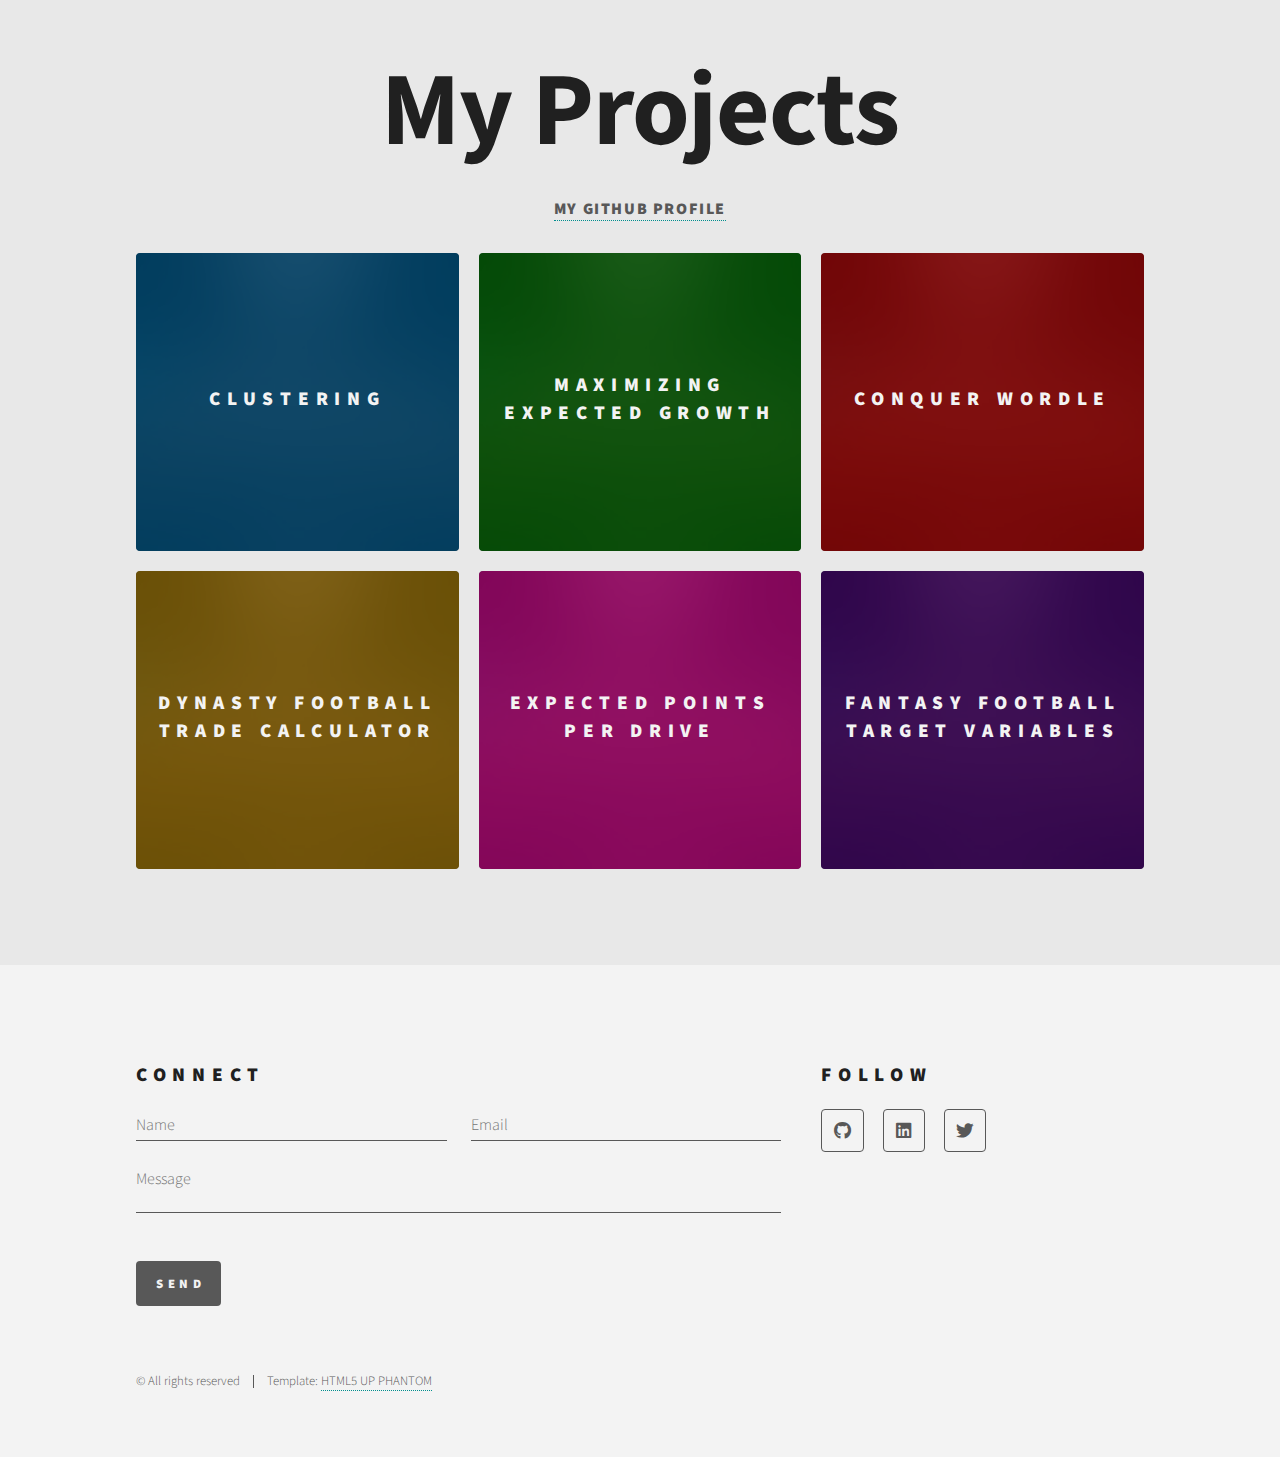
==== index.html @ 6fe22b24 "Add files via upload" ====
<!DOCTYPE HTML>
<!--
	Phantom by HTML5 UP
	html5up.net | @ajlkn
	Free for personal and commercial use under the CCA 3.0 license (html5up.net/license)
-->
<html>
	<head>
		<title>Conner's Projects</title>
		<meta charset="utf-8" />
		<meta name="viewport" content="width=device-width, initial-scale=1, user-scalable=no" />
		<link rel="stylesheet" href="assets/css/main.css" />
		<noscript><link rel="stylesheet" href="assets/css/noscript.css" /></noscript>
	</head>
	<body class="is-preload">
		<!-- Page -->
			<div id="page-container">

				<!-- Header -->
					<header id="header">
						<div class="inner">
							<h1>My Projects</h1>
						</div>
					</header>

				<!-- Main -->
					<div id="main">
						<div class="inner">
							<header>
								<h3><a href="https://github.com/ConnerEvans">My Github Profile</a></h3>
							</header>
							<section class="tiles">
								<article class="style2">
									<span class="image">
										<img src="images/pic03.jpg" alt="" />
									</span>
									<a href="cluster.html">
										<h2>Clustering</h2>
										<div class="content">
											<p>Discover the groups that emerge based on your descisions.</p>
										</div>
									</a>
								</article>
								<article class="style3">
									<span class="image">
										<img src="images/pic03.jpg" alt="" />
									</span>
									<a > <!-- href="generic.html" -->
										<h2>Maximizing Expected Growth</h2>
										<div class="content">
											<p>CURRENTLY UNDER CONSTRUCTION</p><!-- How much should you bet? -->
										</div>
									</a>
								</article>
								<article class="style1">
									<span class="image">
										<img src="images/pic03.jpg" alt="" />
									</span>
									<a >
										<h2>Conquer Wordle</h2>
										<div class="content">
											<p>CURRENTLY UNDER CONSTRUCTION</p><!-- Devise the best wordle strategies. -->
										</div>
									</a>
								</article>
								<article class="style6">
									<span class="image">
										<img src="images/pic03.jpg" alt="" />
									</span>
									<a >
										<h2>Dynasty Football Trade Calculator</h2>
										<div class="content">
											<p>CURRENTLY UNDER CONSTRUCTION</p><!-- Real Trades. Real Values. -->
										</div>
									</a>
								</article>
								<article class="style5">
									<span class="image">
										<img src="images/pic03.jpg" alt="" />
									</span>
									<a >
										<h2>Expected Points per Drive</h2>
										<div class="content">
											<p>CURRENTLY UNDER CONSTRUCTION</p><!-- Data. Cleaned and ready to use. -->
										</div>
									</a>
								</article>
								<article class="style4">
									<span class="image">
										<img src="images/pic03.jpg" alt="" />
									</span>
									<a 
									>
										<h2>Fantasy Football Target Variables</h2>
										<div class="content">
											<p>CURRENTLY UNDER CONSTRUCTION</p><!-- A model is only as good as its target. -->
										</div>
									</a>
								</article>
							</section>
						</div>
					</div>

				<!-- Footer -->
					<footer id="footer">
						<div class="inner">
							<section>
								<h2>Connect</h2>
								<form action="https://formsubmit.co/541941adb2ebf0520158a24bf0a62b8e" method="POST">
									<div class="fields">
										<input type="text" name="_honey" style="display:none">
										<div class="field half">
											<input type="text" name="name" id="name" placeholder="Name" required/>
										</div>
										<div class="field half">
											<input type="email" name="email" id="email" placeholder="Email" required/>
										</div>
										<div class="field">
											<textarea name="message" id="message" placeholder="Message" required></textarea>
										</div>
										<input type="hidden" name="_next" value="https://ConnerEvans.github.io/">
										<input type="hidden" name="_subject" value="Website Message!">
									</div>
									<ul class="actions">
										<li><input type="submit" value="Send" class="primary" /></li>
									</ul>
								</form>
							</section>
							<section>
								<h2>Follow</h2>
								<ul class="icons">
									<li><a href="https://github.com/ConnerEvans" class="icon brands style2 fa-github"><span class="label">GitHub</span></a></li>
									<li><a href="https://linkedin.com/in/conner-evans" class="icon brands style2 fa-linkedin"><span class="label">LinkedIn</span></a></li>
									<li><a href="https://twitter.com/connerevans_" class="icon brands style2 fa-twitter"><span class="label">Twitter</span></a></li>
								</ul>
							</section>
							<ul class="copyright">
								<li>&copy; All rights reserved</li><li>Template: <a href="https://html5up.net/phantom">HTML5 UP PHANTOM</a></li>
							</ul>
						</div>
					</footer>
			</div>

		<!-- Scripts -->
			<script src="assets/js/jquery.min.js"></script>
			<script src="assets/js/browser.min.js"></script>
			<script src="assets/js/breakpoints.min.js"></script>
			<script src="assets/js/util.js"></script>
			<script src="assets/js/main.js"></script>

	</body>
</html>
---- assets/css/main.css ----
@import url(fontawesome-all.min.css);
@import url("https://fonts.googleapis.com/css?family=Source+Sans+Pro:300,700,900");

/*
	Phantom by HTML5 UP
	html5up.net | @ajlkn
	Free for personal and commercial use under the CCA 3.0 license (html5up.net/license)
*/

:root {
	--primary_text: #202020;
	--intermediary: #585858;
	--highlight: #008e8e;
	--background: #e8e8e8;
	--tile_text: #f3f3f3;
	--tile_highlight: ;
	--tile1: #8c0000;
	--tile2: #00456d;
	--tile3: #045500;
	--tile4: #3a0055;
	--tile5: #a10066;
	--tile6: #835c00;
   }

html, body, div, span, applet, object,
iframe, h1, h2, h3, h4, h5, h6, h7, h8, p, blockquote,
pre, a, abbr, acronym, address, big, cite,
code, del, dfn, em, img, ins, kbd, q, s, samp,
small, strike, strong, sub, sup, tt, var, b,
u, i, center, dl, dt, dd, ol, ul, li, fieldset,
form, label, legend, table, caption, tbody,
tfoot, thead, tr, th, td, article, aside,
canvas, details, embed, figure, figcaption,
footer, header, hgroup, menu, nav, output, ruby,
section, summary, time, mark, audio, video {
	margin: 0;
	padding: 0;
	border: 0;
	font-size: 100%;
	font: inherit;
	vertical-align: baseline;}

article, aside, details, figcaption, figure,
footer, header, hgroup, menu, nav, section {
	display: block;}

body {
	line-height: 1;
}

ol, ul {
	list-style: none;
}

blockquote, q {
	quotes: none;
}

	blockquote:before, blockquote:after, q:before, q:after {
		content: '';
		content: none;
	}

table {
	border-collapse: collapse;
	border-spacing: 0;
}

body {
	-webkit-text-size-adjust: none;
}

mark {
	background-color: transparent;
	color: inherit;
}

input::-moz-focus-inner {
	border: 0;
	padding: 0;
}

input, select, textarea {
	-moz-appearance: none;
	-webkit-appearance: none;
	-ms-appearance: none;
	appearance: none;
}

/* Basic */

	@-ms-viewport {
		width: device-width;
	}

	body {
		-ms-overflow-style: scrollbar;
	}

	@media screen and (max-width: 480px) {

		html, body {
			min-width: 320px;
		}

	}

	html {
		box-sizing: border-box;
	}

	*, *:before, *:after {
		box-sizing: inherit;
	}

	body {
		background: var(--background);
	}

		body.is-preload *, body.is-preload *:before, body.is-preload *:after {
			-moz-animation: none !important;
			-webkit-animation: none !important;
			-ms-animation: none !important;
			animation: none !important;
			-moz-transition: none !important;
			-webkit-transition: none !important;
			-ms-transition: none !important;
			transition: none !important;
		}

/* Type */

	body, input, select, textarea {
		color: var(--primary_text);
		font-family: "Source Sans Pro", Helvetica, sans-serif;
		font-size: 16pt;
		font-weight: 300;
		line-height: 1.75;
	}

		@media screen and (max-width: 1680px) {

			body, input, select, textarea {
				font-size: 14pt;
			}

		}

		@media screen and (max-width: 1280px) {

			body, input, select, textarea {
				font-size: 12pt;
			}

		}

	a {
		-moz-transition: border-bottom-color 0.2s ease, color 0.2s ease;
		-webkit-transition: border-bottom-color 0.2s ease, color 0.2s ease;
		-ms-transition: border-bottom-color 0.2s ease, color 0.2s ease;
		transition: border-bottom-color 0.2s ease, color 0.2s ease;
		text-decoration: none;
		color: #ff0000;
		border-bottom: dotted 1px var(--highlight);
	}

		a:hover {
			border-bottom-color: transparent;
			color: var(--highlight) !important;
		}

	strong, b {
		font-weight: 900;
	}

	em, i {
		font-style: italic;
	}

	p {
		margin: 0 0 3em 0;
	}

	h1 {
		font-size: 6.5em;
		font-weight: 700;
		line-height: 1.3;
		margin: -.8em 0 .15em 0;
		letter-spacing: -0.01em;
		text-align: center;
	}

		h1 a {
			color: inherit;
		}

		@media screen and (max-width: 736px) {

			h1 {
				font-size: 4em;
				margin: -.6em 0 .15em 0;
			}

		}

		@media screen and (max-width: 360px) {

			h1 {
				font-size: 3.5em;
			}

		}

	h2, h3, h4, h5, h6, h7, h8{
		font-weight: 900;
		line-height: 1.5;
		margin: 0 0 1em 0;
		text-transform: uppercase;
		letter-spacing: 0.35em;
	}

		h2 a, h3 a, h4 a, h5 a, h6 a {
			color: inherit;
		}

	h2 {
		font-size: 1.2em;
	}

	h3 {
		font-size: 1em;
		text-align: center;
		margin: 0 0 2em 0;
		text-transform: uppercase;
		letter-spacing: 0.1em;
		color: var(--intermediary);
	}

	h4 {
		font-size: 5.0em;
		margin: -1.2em 0 .1em 0;
		letter-spacing: 0.05em;
		font-weight: 700;
		text-transform: capitalize;
		color: var(--primary_text);
		text-align: center;
	}

	h5 {
		font-size: 0.9em;
		line-height: 1.1em;
		text-align: center;
		margin: -1em 0 0em 0;
		letter-spacing: 0em;
		text-transform: none;
		font-weight: 500;
	}

	h6 {
		font-size: 1.5em;
		text-align: center;
		margin: 1em 0 1em 0;
		text-transform: uppercase;
		letter-spacing: 0.1em;
		color: var(--intermediary);
	}

	.h8 {
		font-size: 0.8em;
		font-weight: 700;
		text-align: center;
		margin: 0em 0 0em 0;
		text-transform: none;
		letter-spacing: 0em;
		line-height: 1.0em;
		color: var(--primary_text);
	}

	br {
		display: block; /* makes it have a width */
		content: ""; /* clears default height */
		margin-top: 0.9em; /* change this to whatever height you want it */
	}

	@media screen and (max-width: 980px) {

		h1 br, h2 br, h3 br, h4 br, h5 br, h6 br {
			display: none;
		}

	}

	@media screen and (max-width: 736px) {

		h2 {
			font-size: 1em;
		}

		h3 {
			font-size: 0.8em;
		}

	}

	sub {
		font-size: 0.8em;
		position: relative;
		top: 0.5em;
	}

	sup {
		font-size: 0.8em;
		position: relative;
		top: -0.5em;
	}

	blockquote {
		border-left: solid 4px #ff0000;
		font-style: italic;
		margin: 0 0 2em 0;
		padding: 0.5em 0 0.5em 2em;
	}

	code {
		background: rgba(255, 0, 0, 0.075);
		border-radius: 4px;
		border: solid 1px #ff0000;
		font-family: "Courier New", monospace;
		font-size: 0.9em;
		margin: 0 0.25em;
		padding: 0.25em 0.65em;
	}

	pre {
		-webkit-overflow-scrolling: touch;
		font-family: "Courier New", monospace;
		font-size: 0.9em;
		margin: 0 0 2em 0;
	}

		pre code {
			display: block;
			line-height: 1.75;
			padding: 1em 1.5em;
			overflow-x: auto;
		}

	hr {
		border: 0;
		border-bottom: solid 1px #ff0000;
		margin: 1em 0;
	}

		hr.major {
			margin: 3em 0;
		}

	.align-left {
		text-align: left;
	}

	.align-center {
		text-align: center;
	}

	.align-right {
		text-align: right;
	}

/* Row */

	.row {
		display: flex;
		flex-wrap: wrap;
		box-sizing: border-box;
		align-items: stretch;
	}

		.row > * {
			box-sizing: border-box;
		}

		.row.gtr-uniform > * > :last-child {
			margin-bottom: 0;
		}

		.row.aln-left {
			justify-content: flex-start;
		}

		.row.aln-center {
			justify-content: center;
		}

		.row.aln-right {
			justify-content: flex-end;
		}

		.row.aln-top {
			align-items: flex-start;
		}

		.row.aln-middle {
			align-items: center;
		}

		.row.aln-bottom {
			align-items: flex-end;
		}

		.row > .imp {
			order: -1;
		}

		.row > .col-1 {
			width: 8.33333%;
		}

		.row > .off-1 {
			margin-left: 8.33333%;
		}

		.row > .col-2 {
			width: 16.66667%;
		}

		.row > .off-2 {
			margin-left: 16.66667%;
		}

		.row > .col-3 {
			width: 25%;
		}

		.row > .off-3 {
			margin-left: 25%;
		}

		.row > .col-4 {
			width: 33.33333%;
		}

		.row > .off-4 {
			margin-left: 33.33333%;
		}

		.row > .col-5 {
			width: 41.66667%;
		}

		.row > .off-5 {
			margin-left: 41.66667%;
		}

		.row > .col-6 {
			width: 50%;
		}

		.row > .off-6 {
			margin-left: 50%;
		}

		.row > .col-7 {
			width: 58.33333%;
		}

		.row > .off-7 {
			margin-left: 58.33333%;
		}

		.row > .col-8 {
			width: 66.66667%;
		}

		.row > .off-8 {
			margin-left: 66.66667%;
		}

		.row > .col-9 {
			width: 75%;
		}

		.row > .off-9 {
			margin-left: 75%;
		}

		.row > .col-10 {
			width: 83.33333%;
		}

		.row > .off-10 {
			margin-left: 83.33333%;
		}

		.row > .col-11 {
			width: 91.66667%;
		}

		.row > .off-11 {
			margin-left: 91.66667%;
		}

		.row > .col-12 {
			width: 100%;
		}

		.row > .off-12 {
			margin-left: 100%;
		}

		.row > .half {
			margin-left: 4.16667%;
		}

		.row.gtr-0 {
			margin-top: 0;
			margin-left: 0em;
		}

			.row.gtr-0 > * {
				padding: 0 0 0 0em;
			}

			.row.gtr-0.gtr-uniform {
				margin-top: 0em;
			}

				.row.gtr-0.gtr-uniform > * {
					padding-top: 0em;
				}

		.row.gtr-25 {
			margin-top: 0;
			margin-left: -0.5em;
		}

			.row.gtr-25 > * {
				padding: 0 0 0 0.5em;
			}

			.row.gtr-25.gtr-uniform {
				margin-top: -0.5em;
			}

				.row.gtr-25.gtr-uniform > * {
					padding-top: 0.5em;
				}

		.row.gtr-50 {
			margin-top: 0;
			margin-left: -1em;
		}

			.row.gtr-50 > * {
				padding: 0 0 0 1em;
			}

			.row.gtr-50.gtr-uniform {
				margin-top: -1em;
			}

				.row.gtr-50.gtr-uniform > * {
					padding-top: 1em;
				}

		.row {
			margin-top: 0;
			margin-left: -2em;
		}

			.row > * {
				padding: 0 0 0 0.5em;
			}

			.row.gtr-uniform {
				margin-top: -2em;
			}

				.row.gtr-uniform > * {
					padding-top: 2em;
				}

		.row.gtr-150 {
			margin-top: 0;
			margin-left: -3em;
		}

			.row.gtr-150 > * {
				padding: 0 0 0 3em;
			}

			.row.gtr-150.gtr-uniform {
				margin-top: -3em;
			}

				.row.gtr-150.gtr-uniform > * {
					padding-top: 3em;
				}

		.row.gtr-200 {
			margin-top: 0;
			margin-left: -4em;
		}

			.row.gtr-200 > * {
				padding: 0 0 0 4em;
			}

			.row.gtr-200.gtr-uniform {
				margin-top: -4em;
			}

				.row.gtr-200.gtr-uniform > * {
					padding-top: 4em;
				}

		@media screen and (max-width: 1680px) {

			.row {
				display: flex;
				flex-wrap: wrap;
				box-sizing: border-box;
				align-items: stretch;
			}

				.row > * {
					box-sizing: border-box;
				}

				.row.gtr-uniform > * > :last-child {
					margin-bottom: 0;
				}

				.row.aln-left {
					justify-content: flex-start;
				}

				.row.aln-center {
					justify-content: center;
				}

				.row.aln-right {
					justify-content: flex-end;
				}

				.row.aln-top {
					align-items: flex-start;
				}

				.row.aln-middle {
					align-items: center;
				}

				.row.aln-bottom {
					align-items: flex-end;
				}

				.row > .imp-xlarge {
					order: -1;
				}

				.row > .col-1-xlarge {
					width: 8.33333%;
				}

				.row > .off-1-xlarge {
					margin-left: 8.33333%;
				}

				.row > .col-2-xlarge {
					width: 16.66667%;
				}

				.row > .off-2-xlarge {
					margin-left: 16.66667%;
				}

				.row > .col-3-xlarge {
					width: 25%;
				}

				.row > .off-3-xlarge {
					margin-left: 25%;
				}

				.row > .col-4-xlarge {
					width: 33.33333%;
				}

				.row > .off-4-xlarge {
					margin-left: 33.33333%;
				}

				.row > .col-5-xlarge {
					width: 41.66667%;
				}

				.row > .off-5-xlarge {
					margin-left: 41.66667%;
				}

				.row > .col-6-xlarge {
					width: 50%;
				}

				.row > .off-6-xlarge {
					margin-left: 50%;
				}

				.row > .col-7-xlarge {
					width: 58.33333%;
				}

				.row > .off-7-xlarge {
					margin-left: 58.33333%;
				}

				.row > .col-8-xlarge {
					width: 66.66667%;
				}

				.row > .off-8-xlarge {
					margin-left: 66.66667%;
				}

				.row > .col-9-xlarge {
					width: 75%;
				}

				.row > .off-9-xlarge {
					margin-left: 75%;
				}

				.row > .col-10-xlarge {
					width: 83.33333%;
				}

				.row > .off-10-xlarge {
					margin-left: 83.33333%;
				}

				.row > .col-11-xlarge {
					width: 91.66667%;
				}

				.row > .off-11-xlarge {
					margin-left: 91.66667%;
				}

				.row > .col-12-xlarge {
					width: 100%;
				}

				.row > .off-12-xlarge {
					margin-left: 100%;
				}

				.row.gtr-0 {
					margin-top: 0;
					margin-left: 0em;
				}

					.row.gtr-0 > * {
						padding: 0 0 0 0em;
					}

					.row.gtr-0.gtr-uniform {
						margin-top: 0em;
					}

						.row.gtr-0.gtr-uniform > * {
							padding-top: 0em;
						}

				.row.gtr-25 {
					margin-top: 0;
					margin-left: -0.5em;
				}

					.row.gtr-25 > * {
						padding: 0 0 0 0.5em;
					}

					.row.gtr-25.gtr-uniform {
						margin-top: -0.5em;
					}

						.row.gtr-25.gtr-uniform > * {
							padding-top: 0.5em;
						}

				.row.gtr-50 {
					margin-top: 0;
					margin-left: -1em;
				}

					.row.gtr-50 > * {
						padding: 0 0 0 1em;
					}

					.row.gtr-50.gtr-uniform {
						margin-top: -1em;
					}

						.row.gtr-50.gtr-uniform > * {
							padding-top: 1em;
						}

				.row {
					margin-top: 0;
					margin-left: -2em;
				}

					.row > * {
						padding: 0 0 0 0.5em;
					}

					.row.gtr-uniform {
						margin-top: -2em;
					}

						.row.gtr-uniform > * {
							padding-top: 2em;
						}

				.row.gtr-150 {
					margin-top: 0;
					margin-left: -3em;
				}

					.row.gtr-150 > * {
						padding: 0 0 0 3em;
					}

					.row.gtr-150.gtr-uniform {
						margin-top: -3em;
					}

						.row.gtr-150.gtr-uniform > * {
							padding-top: 3em;
						}

				.row.gtr-200 {
					margin-top: 0;
					margin-left: -4em;
				}

					.row.gtr-200 > * {
						padding: 0 0 0 4em;
					}

					.row.gtr-200.gtr-uniform {
						margin-top: -4em;
					}

						.row.gtr-200.gtr-uniform > * {
							padding-top: 4em;
						}

		}

		@media screen and (max-width: 1280px) {

			.row {
				display: flex;
				flex-wrap: wrap;
				box-sizing: border-box;
				align-items: stretch;
			}

				.row > * {
					box-sizing: border-box;
				}

				.row.gtr-uniform > * > :last-child {
					margin-bottom: 0;
				}

				.row.aln-left {
					justify-content: flex-start;
				}

				.row.aln-center {
					justify-content: center;
				}

				.row.aln-right {
					justify-content: flex-end;
				}

				.row.aln-top {
					align-items: flex-start;
				}

				.row.aln-middle {
					align-items: center;
				}

				.row.aln-bottom {
					align-items: flex-end;
				}

				.row > .imp-large {
					order: -1;
				}

				.row > .col-1-large {
					width: 8.33333%;
				}

				.row > .off-1-large {
					margin-left: 8.33333%;
				}

				.row > .col-2-large {
					width: 16.66667%;
				}

				.row > .off-2-large {
					margin-left: 16.66667%;
				}

				.row > .col-3-large {
					width: 25%;
				}

				.row > .off-3-large {
					margin-left: 25%;
				}

				.row > .col-4-large {
					width: 33.33333%;
				}

				.row > .off-4-large {
					margin-left: 33.33333%;
				}

				.row > .col-5-large {
					width: 41.66667%;
				}

				.row > .off-5-large {
					margin-left: 41.66667%;
				}

				.row > .col-6-large {
					width: 50%;
				}

				.row > .off-6-large {
					margin-left: 50%;
				}

				.row > .col-7-large {
					width: 58.33333%;
				}

				.row > .off-7-large {
					margin-left: 58.33333%;
				}

				.row > .col-8-large {
					width: 66.66667%;
				}

				.row > .off-8-large {
					margin-left: 66.66667%;
				}

				.row > .col-9-large {
					width: 75%;
				}

				.row > .off-9-large {
					margin-left: 75%;
				}

				.row > .col-10-large {
					width: 83.33333%;
				}

				.row > .off-10-large {
					margin-left: 83.33333%;
				}

				.row > .col-11-large {
					width: 91.66667%;
				}

				.row > .off-11-large {
					margin-left: 91.66667%;
				}

				.row > .col-12-large {
					width: 100%;
				}

				.row > .off-12-large {
					margin-left: 100%;
				}

				.row.gtr-0 {
					margin-top: 0;
					margin-left: 0em;
				}

					.row.gtr-0 > * {
						padding: 0 0 0 0em;
					}

					.row.gtr-0.gtr-uniform {
						margin-top: 0em;
					}

						.row.gtr-0.gtr-uniform > * {
							padding-top: 0em;
						}

				.row.gtr-25 {
					margin-top: 0;
					margin-left: -0.5em;
				}

					.row.gtr-25 > * {
						padding: 0 0 0 0.5em;
					}

					.row.gtr-25.gtr-uniform {
						margin-top: -0.5em;
					}

						.row.gtr-25.gtr-uniform > * {
							padding-top: 0.5em;
						}

				.row.gtr-50 {
					margin-top: 0;
					margin-left: -1em;
				}

					.row.gtr-50 > * {
						padding: 0 0 0 1em;
					}

					.row.gtr-50.gtr-uniform {
						margin-top: -1em;
					}

						.row.gtr-50.gtr-uniform > * {
							padding-top: 1em;
						}

				.row {
					margin-top: 0;
					margin-left: -2em;
				}

					.row > * {
						padding: 0 0 0 0.5em;
					}

					.row.gtr-uniform {
						margin-top: -2em;
					}

						.row.gtr-uniform > * {
							padding-top: 2em;
						}

				.row.gtr-150 {
					margin-top: 0;
					margin-left: -3em;
				}

					.row.gtr-150 > * {
						padding: 0 0 0 3em;
					}

					.row.gtr-150.gtr-uniform {
						margin-top: -3em;
					}

						.row.gtr-150.gtr-uniform > * {
							padding-top: 3em;
						}

				.row.gtr-200 {
					margin-top: 0;
					margin-left: -4em;
				}

					.row.gtr-200 > * {
						padding: 0 0 0 4em;
					}

					.row.gtr-200.gtr-uniform {
						margin-top: -4em;
					}

						.row.gtr-200.gtr-uniform > * {
							padding-top: 4em;
						}

		}

		@media screen and (max-width: 980px) {

			.row {
				display: flex;
				flex-wrap: wrap;
				box-sizing: border-box;
				align-items: stretch;
			}

				.row > * {
					box-sizing: border-box;
				}

				.row.gtr-uniform > * > :last-child {
					margin-bottom: 0;
				}

				.row.aln-left {
					justify-content: flex-start;
				}

				.row.aln-center {
					justify-content: center;
				}

				.row.aln-right {
					justify-content: flex-end;
				}

				.row.aln-top {
					align-items: flex-start;
				}

				.row.aln-middle {
					align-items: center;
				}

				.row.aln-bottom {
					align-items: flex-end;
				}

				.row > .imp-medium {
					order: -1;
				}

				.row > .col-1-medium {
					width: 8.33333%;
				}

				.row > .off-1-medium {
					margin-left: 8.33333%;
				}

				.row > .col-2-medium {
					width: 16.66667%;
				}

				.row > .off-2-medium {
					margin-left: 16.66667%;
				}

				.row > .col-3-medium {
					width: 25%;
				}

				.row > .off-3-medium {
					margin-left: 25%;
				}

				.row > .col-4-medium {
					width: 33.33333%;
				}

				.row > .off-4-medium {
					margin-left: 33.33333%;
				}

				.row > .col-5-medium {
					width: 41.66667%;
				}

				.row > .off-5-medium {
					margin-left: 41.66667%;
				}

				.row > .col-6-medium {
					width: 50%;
				}

				.row > .off-6-medium {
					margin-left: 50%;
				}

				.row > .col-7-medium {
					width: 58.33333%;
				}

				.row > .off-7-medium {
					margin-left: 58.33333%;
				}

				.row > .col-8-medium {
					width: 66.66667%;
				}

				.row > .off-8-medium {
					margin-left: 66.66667%;
				}

				.row > .col-9-medium {
					width: 75%;
				}

				.row > .off-9-medium {
					margin-left: 75%;
				}

				.row > .col-10-medium {
					width: 83.33333%;
				}

				.row > .off-10-medium {
					margin-left: 83.33333%;
				}

				.row > .col-11-medium {
					width: 91.66667%;
				}

				.row > .off-11-medium {
					margin-left: 91.66667%;
				}

				.row > .col-12-medium {
					width: 100%;
				}

				.row > .off-12-medium {
					margin-left: 100%;
				}

				.row.gtr-0 {
					margin-top: 0;
					margin-left: 0em;
				}

					.row.gtr-0 > * {
						padding: 0 0 0 0em;
					}

					.row.gtr-0.gtr-uniform {
						margin-top: 0em;
					}

						.row.gtr-0.gtr-uniform > * {
							padding-top: 0em;
						}

				.row.gtr-25 {
					margin-top: 0;
					margin-left: -0.375em;
				}

					.row.gtr-25 > * {
						padding: 0 0 0 0.375em;
					}

					.row.gtr-25.gtr-uniform {
						margin-top: -0.375em;
					}

						.row.gtr-25.gtr-uniform > * {
							padding-top: 0.375em;
						}

				.row.gtr-50 {
					margin-top: 0;
					margin-left: -0.75em;
				}

					.row.gtr-50 > * {
						padding: 0 0 0 0.75em;
					}

					.row.gtr-50.gtr-uniform {
						margin-top: -0.75em;
					}

						.row.gtr-50.gtr-uniform > * {
							padding-top: 0.75em;
						}

				.row {
					margin-top: 0;
					margin-left: -1.5em;
				}

					.row > * {
						padding: 0 0 0 0.5em;
					}

					.row.gtr-uniform {
						margin-top: -1.5em;
					}

						.row.gtr-uniform > * {
							padding-top: 0.5em;
						}

				.row.gtr-150 {
					margin-top: 0;
					margin-left: -2.25em;
				}

					.row.gtr-150 > * {
						padding: 0 0 0 2.25em;
					}

					.row.gtr-150.gtr-uniform {
						margin-top: -2.25em;
					}

						.row.gtr-150.gtr-uniform > * {
							padding-top: 2.25em;
						}

				.row.gtr-200 {
					margin-top: 0;
					margin-left: -3em;
				}

					.row.gtr-200 > * {
						padding: 0 0 0 3em;
					}

					.row.gtr-200.gtr-uniform {
						margin-top: -3em;
					}

						.row.gtr-200.gtr-uniform > * {
							padding-top: 3em;
						}

		}

		@media screen and (max-width: 736px) {

			.row {
				display: flex;
				flex-wrap: wrap;
				box-sizing: border-box;
				align-items: stretch;
			}

				.row > * {
					box-sizing: border-box;
				}

				.row.gtr-uniform > * > :last-child {
					margin-bottom: 0;
				}

				.row.aln-left {
					justify-content: flex-start;
				}

				.row.aln-center {
					justify-content: center;
				}

				.row.aln-right {
					justify-content: flex-end;
				}

				.row.aln-top {
					align-items: flex-start;
				}

				.row.aln-middle {
					align-items: center;
				}

				.row.aln-bottom {
					align-items: flex-end;
				}

				.row > .imp-small {
					order: -1;
				}

				.row > .col-1-small {
					width: 8.33333%;
				}

				.row > .off-1-small {
					margin-left: 8.33333%;
				}

				.row > .col-2-small {
					width: 16.66667%;
				}

				.row > .off-2-small {
					margin-left: 16.66667%;
				}

				.row > .col-3-small {
					width: 25%;
				}

				.row > .off-3-small {
					margin-left: 25%;
				}

				.row > .col-4-small {
					width: 33.33333%;
				}

				.row > .off-4-small {
					margin-left: 33.33333%;
				}

				.row > .col-5-small {
					width: 41.66667%;
				}

				.row > .off-5-small {
					margin-left: 41.66667%;
				}

				.row > .col-6-small {
					width: 50%;
				}

				.row > .off-6-small {
					margin-left: 50%;
				}

				.row > .col-7-small {
					width: 58.33333%;
				}

				.row > .off-7-small {
					margin-left: 58.33333%;
				}

				.row > .col-8-small {
					width: 66.66667%;
				}

				.row > .off-8-small {
					margin-left: 66.66667%;
				}

				.row > .col-9-small {
					width: 75%;
				}

				.row > .off-9-small {
					margin-left: 75%;
				}

				.row > .col-10-small {
					width: 83.33333%;
				}

				.row > .off-10-small {
					margin-left: 83.33333%;
				}

				.row > .col-11-small {
					width: 91.66667%;
				}

				.row > .off-11-small {
					margin-left: 91.66667%;
				}

				.row > .col-12-small {
					width: 100%;
				}

				.row > .off-12-small {
					margin-left: 100%;
				}

				.row.gtr-0 {
					margin-top: 0;
					margin-left: 0em;
				}

					.row.gtr-0 > * {
						padding: 0 0 0 0em;
					}

					.row.gtr-0.gtr-uniform {
						margin-top: 0em;
					}

						.row.gtr-0.gtr-uniform > * {
							padding-top: 0em;
						}

				.row.gtr-25 {
					margin-top: 0;
					margin-left: -0.25em;
				}

					.row.gtr-25 > * {
						padding: 0 0 0 0.25em;
					}

					.row.gtr-25.gtr-uniform {
						margin-top: -0.25em;
					}

						.row.gtr-25.gtr-uniform > * {
							padding-top: 0.25em;
						}

				.row.gtr-50 {
					margin-top: 0;
					margin-left: -0.5em;
				}

					.row.gtr-50 > * {
						padding: 0 0 0 0.5em;
					}

					.row.gtr-50.gtr-uniform {
						margin-top: -0.5em;
					}

						.row.gtr-50.gtr-uniform > * {
							padding-top: 0.5em;
						}

				.row {
					margin-top: 0;
					margin-left: -1em;
				}

					.row > * {
						padding: 0 0 0 0.5em;
					}

					.row.gtr-uniform {
						margin-top: -1em;
					}

						.row.gtr-uniform > * {
							padding-top: 1em;
						}

				.row.gtr-150 {
					margin-top: 0;
					margin-left: -1.5em;
				}

					.row.gtr-150 > * {
						padding: 0 0 0 1.5em;
					}

					.row.gtr-150.gtr-uniform {
						margin-top: -1.5em;
					}

						.row.gtr-150.gtr-uniform > * {
							padding-top: 1.5em;
						}

				.row.gtr-200 {
					margin-top: 0;
					margin-left: -2em;
				}

					.row.gtr-200 > * {
						padding: 0 0 0 2em;
					}

					.row.gtr-200.gtr-uniform {
						margin-top: -2em;
					}

						.row.gtr-200.gtr-uniform > * {
							padding-top: 2em;
						}

		}

		@media screen and (max-width: 480px) {

			.row {
				display: flex;
				flex-wrap: wrap;
				box-sizing: border-box;
				align-items: stretch;
			}

				.row > * {
					box-sizing: border-box;
				}

				.row.gtr-uniform > * > :last-child {
					margin-bottom: 0;
				}

				.row.aln-left {
					justify-content: flex-start;
				}

				.row.aln-center {
					justify-content: center;
				}

				.row.aln-right {
					justify-content: flex-end;
				}

				.row.aln-top {
					align-items: flex-start;
				}

				.row.aln-middle {
					align-items: center;
				}

				.row.aln-bottom {
					align-items: flex-end;
				}

				.row > .imp-xsmall {
					order: -1;
				}

				.row > .col-1-xsmall {
					width: 8.33333%;
				}

				.row > .off-1-xsmall {
					margin-left: 8.33333%;
				}

				.row > .col-2-xsmall {
					width: 16.66667%;
				}

				.row > .off-2-xsmall {
					margin-left: 16.66667%;
				}

				.row > .col-3-xsmall {
					width: 25%;
				}

				.row > .off-3-xsmall {
					margin-left: 25%;
				}

				.row > .col-4-xsmall {
					width: 33.33333%;
				}

				.row > .off-4-xsmall {
					margin-left: 33.33333%;
				}

				.row > .col-5-xsmall {
					width: 41.66667%;
				}

				.row > .off-5-xsmall {
					margin-left: 41.66667%;
				}

				.row > .col-6-xsmall {
					width: 50%;
				}

				.row > .off-6-xsmall {
					margin-left: 50%;
				}

				.row > .col-7-xsmall {
					width: 58.33333%;
				}

				.row > .off-7-xsmall {
					margin-left: 58.33333%;
				}

				.row > .col-8-xsmall {
					width: 66.66667%;
				}

				.row > .off-8-xsmall {
					margin-left: 66.66667%;
				}

				.row > .col-9-xsmall {
					width: 75%;
				}

				.row > .off-9-xsmall {
					margin-left: 75%;
				}

				.row > .col-10-xsmall {
					width: 83.33333%;
				}

				.row > .off-10-xsmall {
					margin-left: 83.33333%;
				}

				.row > .col-11-xsmall {
					width: 91.66667%;
				}

				.row > .off-11-xsmall {
					margin-left: 91.66667%;
				}

				.row > .col-12-xsmall {
					width: 100%;
				}

				.row > .off-12-xsmall {
					margin-left: 100%;
				}

				.row.gtr-0 {
					margin-top: 0;
					margin-left: 0em;
				}

					.row.gtr-0 > * {
						padding: 0 0 0 0em;
					}

					.row.gtr-0.gtr-uniform {
						margin-top: 0em;
					}

						.row.gtr-0.gtr-uniform > * {
							padding-top: 0em;
						}

				.row.gtr-25 {
					margin-top: 0;
					margin-left: -0.25em;
				}

					.row.gtr-25 > * {
						padding: 0 0 0 0.25em;
					}

					.row.gtr-25.gtr-uniform {
						margin-top: -0.25em;
					}

						.row.gtr-25.gtr-uniform > * {
							padding-top: 0.25em;
						}

				.row.gtr-50 {
					margin-top: 0;
					margin-left: -0.5em;
				}

					.row.gtr-50 > * {
						padding: 0 0 0 0.5em;
					}

					.row.gtr-50.gtr-uniform {
						margin-top: -0.5em;
					}

						.row.gtr-50.gtr-uniform > * {
							padding-top: 0.5em;
						}

				.row {
					margin-top: 0;
					margin-left: -1em;
				}

					.row > * {
						padding: 0 0 0 0.5;
					}

					.row.gtr-uniform {
						margin-top: -1em;
					}

						.row.gtr-uniform > * {
							padding-top: 1em;
						}

				.row.gtr-150 {
					margin-top: 0;
					margin-left: -1.5em;
				}

					.row.gtr-150 > * {
						padding: 0 0 0 1.5em;
					}

					.row.gtr-150.gtr-uniform {
						margin-top: -1.5em;
					}

						.row.gtr-150.gtr-uniform > * {
							padding-top: 1.5em;
						}

				.row.gtr-200 {
					margin-top: 0;
					margin-left: -2em;
				}

					.row.gtr-200 > * {
						padding: 0 0 0 2em;
					}

					.row.gtr-200.gtr-uniform {
						margin-top: -2em;
					}

						.row.gtr-200.gtr-uniform > * {
							padding-top: 2em;
						}

		}

/* Section/Article */

	section.special, article.special {
		text-align: center;
	}

	header p {
		margin-top: -1em;
	}

	@media screen and (max-width: 736px) {

		header p {
			margin-top: 0;
		}

	}

/* Icon */

	.icon {
		text-decoration: none;
		border-bottom: none;
		position: relative;
	}

		.icon:before {
			-moz-osx-font-smoothing: grayscale;
			-webkit-font-smoothing: antialiased;
			display: inline-block;
			font-style: normal;
			font-variant: normal;
			text-rendering: auto;
			line-height: 1;
			text-transform: none !important;
			font-family: 'Font Awesome 5 Free';
			font-weight: 400;
		}

		.icon > .label {
			display: none;
		}

		.icon:before {
			line-height: inherit;
		}

		.icon.solid:before {
			font-weight: 900;
		}

		.icon.brands:before {
			font-family: 'Font Awesome 5 Brands';
		}

		.icon.style2 {
			-moz-transition: background-color 0.2s ease-in-out, color 0.2s ease-in-out, border-color 0.2s ease-in-out;
			-webkit-transition: background-color 0.2s ease-in-out, color 0.2s ease-in-out, border-color 0.2s ease-in-out;
			-ms-transition: background-color 0.2s ease-in-out, color 0.2s ease-in-out, border-color 0.2s ease-in-out;
			transition: background-color 0.2s ease-in-out, color 0.2s ease-in-out, border-color 0.2s ease-in-out;
			background-color: transparent;
			color: var(--intermediary); /* color of icon interior */
			border: solid 1px var(--intermediary); /* color of icon border */
			border-radius: 4px;
			width: 2.65em;
			height: 2.65em;
			display: inline-block;
			text-align: center;
			line-height: 2.65em;
		}

			.icon.style2:before {
				font-size: 1.1em;
			}

			.icon.style2:hover {
				color: var(--highlight); /* color of icon interior when hoveing over it */
				border-color: var(--highlight); /* color of icon border when hoveing over it */
			}

			.icon.style2:active {
				background-color: rgb(255, 0, 60);
			}

/* List */

	ol {
		list-style: decimal;
		margin: 0 0 2em 0;
		padding-left: 1.25em;
	}

		ol li {
			padding-left: 0.25em;
		}

	ul {
		list-style: disc;
		margin: 0 0 1.3em 0;
		padding-left: 1em;
	}

		ul li {
			padding-left: 0.5em;
		}

		ul.alt {
			list-style: none;
			padding-left: 0;
		}

			ul.alt li {
				border-top: solid 1px #ff0000;
				padding: 0.5em 0;
			}

				ul.alt li:first-child {
					border-top: 0;
					padding-top: 0;
				}

	dl {
		margin: 0 0 2em 0;
	}

		dl dt {
			display: block;
			font-weight: 900;
			margin: 0 0 1em 0;
		}

		dl dd {
			margin-left: 2em;
		}

/* Actions */

	ul.actions {
		display: -moz-flex;
		display: -webkit-flex;
		display: -ms-flex;
		display: flex;
		cursor: default;
		list-style: none;
		margin-left: -1em;
		padding-left: 0;
	}

		ul.actions li {
			padding: 0 0 0 1em;
			vertical-align: middle;
		}

		ul.actions.special {
			-moz-justify-content: center;
			-webkit-justify-content: center;
			-ms-justify-content: center;
			justify-content: center;
			width: 100%;
			margin-left: 0;
		}

			ul.actions.special li:first-child {
				padding-left: 0;
			}

		ul.actions.stacked {
			-moz-flex-direction: column;
			-webkit-flex-direction: column;
			-ms-flex-direction: column;
			flex-direction: column;
			margin-left: 0;
			text-align: center;
		}

			ul.actions.stacked li {
				padding: 1.3em 0em 0 0em;
				align-items: center;
			}

				ul.actions.stacked li:first-child {
					padding-top: 0em;
				}

		ul.actions.fit {
			width: calc(100% + 1em);
		}

			ul.actions.fit li {
				-moz-flex-grow: 1;
				-webkit-flex-grow: 1;
				-ms-flex-grow: 1;
				flex-grow: 1;
				-moz-flex-shrink: 1;
				-webkit-flex-shrink: 1;
				-ms-flex-shrink: 1;
				flex-shrink: 1;
				width: 100%;
			}

				ul.actions.fit li > * {
					width: 100%;
				}

			ul.actions.fit.stacked {
				width: 100%;
			}

		@media screen and (max-width: 480px) {

			ul.actions:not(.fixed) {
				-moz-flex-direction: column;
				-webkit-flex-direction: column;
				-ms-flex-direction: column;
				flex-direction: column;
				margin-left: 0;
				width: 100% !important;
			}

				ul.actions:not(.fixed) li {
					-moz-flex-grow: 1;
					-webkit-flex-grow: 1;
					-ms-flex-grow: 1;
					flex-grow: 1;
					-moz-flex-shrink: 1;
					-webkit-flex-shrink: 1;
					-ms-flex-shrink: 1;
					flex-shrink: 1;
					padding: 1em 0 0 0;
					text-align: center;
					width: 100%;
				}

					ul.actions:not(.fixed) li > * {
						width: 100%;
					}

					ul.actions:not(.fixed) li:first-child {
						padding-top: 0;
					}

					ul.actions:not(.fixed) li input[type="submit"],
					ul.actions:not(.fixed) li input[type="reset"],
					ul.actions:not(.fixed) li input[type="button"],
					ul.actions:not(.fixed) li button,
					ul.actions:not(.fixed) li .button {
						width: 100%;
					}

						ul.actions:not(.fixed) li input[type="submit"].icon:before,
						ul.actions:not(.fixed) li input[type="reset"].icon:before,
						ul.actions:not(.fixed) li input[type="button"].icon:before,
						ul.actions:not(.fixed) li button.icon:before,
						ul.actions:not(.fixed) li .button.icon:before {
							justify-content: center;
						}

		}

/* Icons */

	ul.icons {
		cursor: default;
		list-style: none;
		padding-left: 0;
		margin: -1em 0 2em -1em;
	}

		ul.icons li {
			display: inline-block;
			padding: 1em 0 0 1em;
		}

/* Form */

	form {
		margin: 0 0 2em 0;
		overflow-x: hidden;
	}

		form > :last-child {
			margin-bottom: 0;
		}

		form > .fields {
			display: -moz-flex;
			display: -webkit-flex;
			display: -ms-flex;
			display: flex;
			-moz-flex-wrap: wrap;
			-webkit-flex-wrap: wrap;
			-ms-flex-wrap: wrap;
			flex-wrap: wrap;
			width: calc(100% + 3em);
			margin: -1.5em 0 3em -1.5em;
		}

			form > .fields > .field {
				-moz-flex-grow: 0;
				-webkit-flex-grow: 0;
				-ms-flex-grow: 0;
				flex-grow: 0;
				-moz-flex-shrink: 0;
				-webkit-flex-shrink: 0;
				-ms-flex-shrink: 0;
				flex-shrink: 0;
				padding: 1.5em 0 0 1.5em;
				width: calc(100% - 1.5em);
			}

				form > .fields > .field.half {
					width: calc(50% - 0.75em);
				}

				form > .fields > .field.third {
					width: calc(100%/3 - 0.5em);
				}

				form > .fields > .field.quarter {
					width: calc(25% - 0.375em);
				}

		@media screen and (max-width: 480px) {

			form > .fields {
				width: calc(100% + 3em);
				margin: -1.5em 0 2em -1.5em;
			}

				form > .fields > .field {
					padding: 1.5em 0 0 1.5em;
					width: calc(100% - 1.5em);
				}

					form > .fields > .field.half {
						width: calc(100% - 1.5em);
					}

					form > .fields > .field.third {
						width: calc(100% - 1.5em);
					}

					form > .fields > .field.quarter {
						width: calc(100% - 1.5em);
					}

		}

	label {
		display: block;
		font-size: 0.9em;
		font-weight: 900;
		margin: 0 0 1em 0;
	}

	input[type="text"],
	input[type="password"],
	input[type="email"],
	input[type="tel"],
	select,
	textarea {
		-moz-appearance: none;
		-webkit-appearance: none;
		-ms-appearance: none;
		appearance: none;
		background-color: transparent;
		border: none;
		border-radius: 0;
		border-bottom: solid 1px var(--intermediary); /* color of text box bottom line */
		color: inherit;
		display: block;
		outline: 0;
		padding: 0;
		text-decoration: none;
		width: 100%;
	}

		input[type="text"]:invalid,
		input[type="password"]:invalid,
		input[type="email"]:invalid,
		input[type="tel"]:invalid,
		select:invalid,
		textarea:invalid {
			box-shadow: none;
		}

		input[type="text"]:focus,
		input[type="password"]:focus,
		input[type="email"]:focus,
		input[type="tel"]:focus,
		select:focus,
		textarea:focus {
			border-bottom-color: var(--highlight); /* color of text box bottom line when typing */
		}

	select {
		background-image: "images/black-rounded-square-svgrepo-com.svg"; /* no effect? */
		background-size: 1.25rem;
		background-repeat: no-repeat;
		background-position: calc(100% - 1rem) center;
		height: 3em;
		padding-right: 3em;
		text-overflow: ellipsis;
	}

		select option {
			background: #ff0000;
		}

		select:focus::-ms-value {
			background-color: transparent;
		}

		select::-ms-expand {
			display: none;
		}

	input[type="text"],
	input[type="password"],
	input[type="email"],
	select {
		height: 2em;
	}

	textarea {
		padding: 0;
		min-height: 3em;
	}

	input[type="checkbox"],
	input[type="radio"] {
		-moz-appearance: none;
		-webkit-appearance: none;
		-ms-appearance: none;
		appearance: none;
		display: block;
		float: left;
		margin-right: -2em;
		opacity: 0;
		width: 1em;
		z-index: -1;
	}

		input[type="checkbox"] + label,
		input[type="radio"] + label {
			text-decoration: none;
			color: #ff0000;
			cursor: pointer;
			display: inline-block;
			font-size: 1em;
			font-weight: 300;
			padding-left: 2.55em;
			padding-right: 0.75em;
			position: relative;
		}

			input[type="checkbox"] + label:before,
			input[type="radio"] + label:before {
				-moz-osx-font-smoothing: grayscale;
				-webkit-font-smoothing: antialiased;
				display: inline-block;
				font-style: normal;
				font-variant: normal;
				text-rendering: auto;
				line-height: 1;
				text-transform: none !important;
				font-family: 'Font Awesome 5 Free';
				font-weight: 900;
			}

			input[type="checkbox"] + label:before,
			input[type="radio"] + label:before {
				border-radius: 4px;
				border: solid 1px #ff0000;
				content: '';
				display: inline-block;
				font-size: 0.8em;
				height: 2.25em;
				left: 0;
				line-height: 2.25em;
				position: absolute;
				text-align: center;
				top: 0;
				width: 2.25em;
			}

		input[type="checkbox"]:checked + label:before,
		input[type="radio"]:checked + label:before {
			background: #ff0000;
			border-color: #ff0000;
			color: #ff0000;
			content: '\f00c';
		}

		input[type="checkbox"]:focus + label:before,
		input[type="radio"]:focus + label:before {
			border-color: #ff0000;
			box-shadow: 0 0 0 1px #ff0000;
		}

	input[type="checkbox"] + label:before {
		border-radius: 4px;
	}

	input[type="radio"] + label:before {
		border-radius: 100%;
	}

/* Box */

	.box {
		border-radius: 4px;
		border: solid 10px green;
		margin-bottom: 2em;
		padding: 1.5em;
	}

		.box > :last-child,
		.box > :last-child > :last-child,
		.box > :last-child > :last-child > :last-child {
			margin-bottom: 0;
		}

		.box.alt {
			border: 0;
			border-radius: 0;
			padding: 0;
		}

/* Image */

	.image {
		border-radius: 4px;
		border: 0;
		display: inline-block;
		position: relative;
	}

		.image img {
			border-radius: 4px;
			display: block;
		}

		.image.left, .image.right {
			max-width: 40%;
		}

			.image.left img, .image.right img {
				width: 100%;
			}

		.image.left {
			float: left;
			padding: 0 1.5em 1em 0;
			top: 0.25em;
		}

		.image.right {
			float: right;
			padding: 0 0 1em 1.5em;
			top: 0.25em;
		}

		.image.fit {
			display: block;
			margin: 0 0 2em 0;
			width: 100%;
		}

			.image.fit img {
				width: 100%;
			}

		.image.main {
			display: block;
			margin: 0 0 3em 0;
			width: 100%;
		}

			.image.main img {
				width: 100%;
			}

			@media screen and (max-width: 736px) {

				.image.main {
					margin: 0 0 2em 0;
				}

			}

/* Table */

	.table-wrapper {
		-webkit-overflow-scrolling: touch;
		overflow-x: auto;
	}

	table {
		margin: 0 0 2em 0;
		width: 100%;
	}

		table tbody tr {
			border: solid 1px #ff0000;
			border-left: 0;
			border-right: 0;
		}

			table tbody tr:nth-child(2n + 1) {
				background-color: #ff0000;
			}

		table td {
			padding: 0.75em 0.75em;
		}

		table th {
			font-size: 0.9em;
			font-weight: 900;
			padding: 0 0.75em 0.75em 0.75em;
			text-align: left;
		}

		table thead {
			border-bottom: solid 2px #ff0000;
		}

		table tfoot {
			border-top: solid 2px #ff0000;
		}

		table.alt {
			border-collapse: separate;
		}

			table.alt tbody tr td {
				border: solid 1px #ff0000;
				border-left-width: 0;
				border-top-width: 0;
			}

				table.alt tbody tr td:first-child {
					border-left-width: 1px;
				}

			table.alt tbody tr:first-child td {
				border-top-width: 1px;
			}

			table.alt thead {
				border-bottom: 0;
			}

			table.alt tfoot {
				border-top: 0;
			}

/* Button */

	input[type="submit"],
	input[type="reset"],
	input[type="button"],
	button,
	.button {
		-moz-appearance: none;
		-webkit-appearance: none;
		-ms-appearance: none;
		appearance: none;
		-moz-transition: background-color 0.2s ease-in-out, color 0.2s ease-in-out, box-shadow 0.2s ease-in-out;
		-webkit-transition: background-color 0.2s ease-in-out, color 0.2s ease-in-out, box-shadow 0.2s ease-in-out;
		-ms-transition: background-color 0.2s ease-in-out, color 0.2s ease-in-out, box-shadow 0.2s ease-in-out;
		transition: background-color 0.2s ease-in-out, color 0.2s ease-in-out, box-shadow 0.2s ease-in-out;
		background-color: transparent;
		border-radius: 4px;
		border: 0;
		box-shadow: inset 0 0 0 2px var(--primary_text);
		color: var(--primary_text) !important;
		cursor: pointer;
		display: inline-block;
		font-size: 0.8em;
		font-weight: 900;
		height: 3.5em;
		letter-spacing: 0.35em;
		line-height: 2.5em;
		overflow: hidden;
		padding: 0 1.25em 0 1.6em;
		text-align: center;
		text-decoration: none;
		text-overflow: ellipsis;
		text-transform: uppercase;
		white-space: nowrap;
	}

		input[type="submit"].icon:before,
		input[type="reset"].icon:before,
		input[type="button"].icon:before,
		button.icon:before,
		.button.icon:before {
			margin-left: 0.4em;
		}

		input[type="submit"].fit,
		input[type="reset"].fit,
		input[type="button"].fit,
		button.fit,
		.button.fit {
			width: 100%;
			height: 2.5em;
			margin-top: 0;
		}

		input[type="submit"]:hover,
		input[type="reset"]:hover,
		input[type="button"]:hover,
		button:hover,
		.button:hover {
			color: var(--highlight) !important;
			box-shadow: inset 0 0 0 2px var(--highlight);
		}
		
		/*
		input[type="submit"]:active,
		input[type="reset"]:active,
		input[type="button"]:active,
		button:active,
		.button:active {
			background-color: var(--intermediary);
		}
		*/

		input[type="submit"].small,
		input[type="reset"].small,
		input[type="button"].small,
		button.small,
		.button.small {
			font-size: 1.4em;
			line-height: 1.4em;
			height: 1.4em;
			box-shadow: inset 0 0 0 2px var(--background);
			padding: 0 0 0 0;
		}

		input[type="submit"].small,
		input[type="reset"].small,
		input[type="button"].small,
		button.small:hover,
		.button.small:hover {
			background-color: var(--background);
			color: red !important;
		}

		input[type="submit"].large,
		input[type="reset"].large,
		input[type="button"].large,
		button.large,
		.button.large {
			font-size: 1.3em;
			line-height: 1.3em;
			height: 1.3em;
			box-shadow: inset 0 0 0 2px var(--background);
			padding: 0 0 0 0;
			color: var(--intermediary) !important;
		}

		input[type="submit"].large,
		input[type="reset"].large,
		input[type="button"].large,
		button.large:hover,
		.button.large:hover {
			color: var(--highlight) !important;
		}

		input[type="submit"].primary,
		input[type="reset"].primary,
		input[type="button"].primary,
		button.primary,
		.button.primary {
			box-shadow: none;
			background-color: var(--intermediary); /* color of button */
			color: var(--tile_text) !important; /* color of button text */
		}

			input[type="submit"].primary:hover,
			input[type="reset"].primary:hover,
			input[type="button"].primary:hover,
			button.primary:hover,
			.button.primary:hover {
				background-color: var(--highlight); /* color when hovering over button */
			}

			input[type="submit"].primary:active,
			input[type="reset"].primary:active,
			input[type="button"].primary:active,
			button.primary:active,
			.button.primary:active {
				background-color: var(--highlight); /* color when button is pressed */
			}

		input[type="submit"].disabled, input[type="submit"]:disabled,
		input[type="reset"].disabled,
		input[type="reset"]:disabled,
		input[type="button"].disabled,
		input[type="button"]:disabled,
		button.disabled,
		button:disabled,
		.button.disabled,
		.button:disabled {
			pointer-events: none;
			opacity: 0.25;
		}

/* Tiles */

	.tiles {
		display: -moz-flex;
		display: -webkit-flex;
		display: -ms-flex;
		display: flex;
		-moz-flex-wrap: wrap;
		-webkit-flex-wrap: wrap;
		-ms-flex-wrap: wrap;
		flex-wrap: wrap;
		position: relative;
		margin: -2.5em 0 0 -2.5em;
	}

		.tiles article {
			-moz-transition: -moz-transform 0.5s ease, opacity 0.5s ease;
			-webkit-transition: -webkit-transform 0.5s ease, opacity 0.5s ease;
			-ms-transition: -ms-transform 0.5s ease, opacity 0.5s ease;
			transition: transform 0.5s ease, opacity 0.5s ease;
			position: relative;
			width: calc(33.33333% - 2.5em);
			margin: 2.5em 0 0 2.5em;
		}

			.tiles article > .image {
				-moz-transition: -moz-transform 0.5s ease;
				-webkit-transition: -webkit-transform 0.5s ease;
				-ms-transition: -ms-transform 0.5s ease;
				transition: transform 0.5s ease;
				position: relative;
				display: block;
				width: 100%;
				border-radius: 4px;
				overflow: hidden;
			}

				.tiles article > .image img {
					display: block;
					width: 100%;
				}

				.tiles article > .image:before {
					pointer-events: none;
					-moz-transition: background-color 0.5s ease, opacity 0.5s ease;
					-webkit-transition: background-color 0.5s ease, opacity 0.5s ease;
					-ms-transition: background-color 0.5s ease, opacity 0.5s ease;
					transition: background-color 0.5s ease, opacity 0.5s ease;
					content: '';
					display: block;
					position: absolute;
					top: 0;
					left: 0;
					width: 100%;
					height: 100%;
					opacity: 1.0;
					z-index: 1;
					opacity: 0.8;
				}

				.tiles article > .image:after {
					pointer-events: none;
					-moz-transition: opacity 0.5s ease;
					-webkit-transition: opacity 0.5s ease;
					-ms-transition: opacity 0.5s ease;
					transition: opacity 0.5s ease;
					content: '';
					display: block;
					position: absolute;
					top: 0;
					left: 0;
					width: 100%;
					height: 100%;
					background-image: "logo.svg"; /* no effect? */
					background-position: center;
					background-repeat: no-repeat;
					background-size: 100% 100%;
					opacity: 0.25;
					z-index: 2;
				}

			.tiles article > a {
				display: -moz-flex;
				display: -webkit-flex;
				display: -ms-flex;
				display: flex;
				-moz-flex-direction: column;
				-webkit-flex-direction: column;
				-ms-flex-direction: column;
				flex-direction: column;
				-moz-align-items: center;
				-webkit-align-items: center;
				-ms-align-items: center;
				align-items: center;
				-moz-justify-content: center;
				-webkit-justify-content: center;
				-ms-justify-content: center;
				justify-content: center;
				-moz-transition: background-color 0.5s ease, -moz-transform 0.5s ease;
				-webkit-transition: background-color 0.5s ease, -webkit-transform 0.5s ease;
				-ms-transition: background-color 0.5s ease, -ms-transform 0.5s ease;
				transition: background-color 0.5s ease, transform 0.5s ease;
				position: absolute;
				top: 0;
				left: 0;
				width: 100%;
				height: 100%;
				padding: 1em;
				border-radius: 4px;
				border-bottom: 0;
				color: var(--tile_text); /* color of tile text */
				text-align: center;
				text-decoration: none;
				z-index: 3;
			}

				.tiles article > a > :last-child {
					margin: 0;
				}

				.tiles article > a:hover {
					color: var(--tile_text) !important; /* color of tile text when hoveing over it */
				}

				.tiles article > a h2 {
					margin: 0;
				}

				.tiles article > a .content {
					-moz-transition: max-height 0.5s ease, opacity 0.5s ease;
					-webkit-transition: max-height 0.5s ease, opacity 0.5s ease;
					-ms-transition: max-height 0.5s ease, opacity 0.5s ease;
					transition: max-height 0.5s ease, opacity 0.5s ease;
					width: 100%;
					max-height: 0;
					line-height: 1.5;
					margin-top: 0.35em;
					opacity: 0;
				}

					.tiles article > a .content > :last-child {
						margin-bottom: 0;
					}

			.tiles article.style1 > .image:before {
				background-color: var(--tile1);
			}

			.tiles article.style2 > .image:before {
				background-color: var(--tile2);
			}

			.tiles article.style3 > .image:before {
				background-color: var(--tile3);
			}

			.tiles article.style4 > .image:before {
				background-color: var(--tile4);
			}

			.tiles article.style5 > .image:before {
				background-color: var(--tile5);
			}

			.tiles article.style6 > .image:before {
				background-color: var(--tile6);
			}

			body:not(.is-touch) .tiles article:hover > .image {
				-moz-transform: scale(1.1);
				-webkit-transform: scale(1.1);
				-ms-transform: scale(1.1);
				transform: scale(1.1);
			}

				body:not(.is-touch) .tiles article:hover > .image:before {
					color: inherit; /* tile color when hovering, kinda */
					opacity: .5;
				}

			body:not(.is-touch) .tiles article:hover .content {
				max-height: 15em;
				opacity: 1;
			}

		* + .tiles {
			margin-top: 2em;
		}

		body.is-preload .tiles article {
			-moz-transform: scale(0.9);
			-webkit-transform: scale(0.9);
			-ms-transform: scale(0.9);
			transform: scale(0.9);
			opacity: 0;
		}

		body.is-touch .tiles article .content {
			max-height: 15em;
			opacity: 1;
		}

		@media screen and (max-width: 1280px) {

			.tiles {
				margin: -1.25em 0 0 -1.25em;
			}

				.tiles article {
					width: calc(33.33333% - 1.25em);
					margin: 1.25em 0 0 1.25em;
				}

		}

		@media screen and (max-width: 980px) {

			.tiles {
				margin: -2.5em 0 0 -2.5em;
			}

				.tiles article {
					width: calc(50% - 2.5em);
					margin: 2.5em 0 0 2.5em;
				}

		}

		@media screen and (max-width: 736px) {

			.tiles {
				margin: -1.25em 0 0 -1.25em;
			}

				.tiles article {
					width: calc(50% - 1.25em);
					margin: 1.25em 0 0 1.25em;
				}

					.tiles article:hover > .image {
						-moz-transform: scale(1.0);
						-webkit-transform: scale(1.0);
						-ms-transform: scale(1.0);
						transform: scale(1.0);
					}

		}

		@media screen and (max-width: 480px) {

			.tiles {
				margin: 0;
			}

				.tiles article {
					width: 100%;
					margin: 1.25em 0 0 0;
				}

		}

/* Header */

	#header {
		padding: 8em 0 0.1em 0 ;
	}
		/* not using this logo stuff */
		#header .logo {
			display: block;
			border-bottom: 0;
			color: inherit;
			font-weight: 900;
			letter-spacing: 0.35em;
			margin: 0 0 2.5em 0;
			text-decoration: none;
			text-transform: uppercase;
			display: inline-block;
		}

			#header .logo > * {
				display: inline-block;
				vertical-align: middle;
			}

			#header .logo .symbol {
				margin-right: 0.65em;
			}

				#header .logo .symbol img {
					display: block;
					width: 2em;
					height: 2em;
				}

		#header nav {
			position: fixed;
			left: 2em;
			top: 2em;
			z-index: 10000;
		}

			#header nav ul {
				display: -moz-flex;
				display: -webkit-flex;
				display: -ms-flex;
				display: flex;
				-moz-align-items: center;
				-webkit-align-items: center;
				-ms-align-items: center;
				align-items: center;
				list-style: none;
				margin: 0;
				padding: 0;
			}

				#header nav ul li {
					display: block;
					padding: 0;
				}

					#header nav ul li a {
						display: block;
						position: relative;
						height: 3em;
						line-height: 3em;
						padding: 0 1.5em;
						background-color: var(--intermediary);
						border-radius: 4px;
						border: 0;
						font-size: 0.8em;
						font-weight: 900;
						letter-spacing: 0.35em;
						text-transform: uppercase;
					}

					#header nav ul li a[href="#menu"] {
						-webkit-tap-highlight-color: transparent;
						width: 4em;
						text-indent: 4em;
						font-size: 1em;
						overflow: hidden;
						padding: 0;
						white-space: nowrap;
					}

						#header nav ul li a[href="#menu"]:before, #header nav ul li a[href="#menu"]:after {
							-moz-transition: opacity 0.2s ease;
							-webkit-transition: opacity 0.2s ease;
							-ms-transition: opacity 0.2s ease;
							transition: opacity 0.2s ease;
							content: '';
							display: block;
							position: absolute;
							top: 0;
							left: 0;
							width: 100%;
							height: 100%;
							background-position: center;
							background-repeat: no-repeat;
							background-size: 2em 2em;
						}

						#header nav ul li a[href="#menu"]:before {                                                                                                                                                                                        /* ###### background */
							background-image: url("data:image/svg+xml;charset=utf8,%3Csvg xmlns='http://www.w3.org/2000/svg' width='100' height='100' viewBox='0 0 100 100' preserveAspectRatio='none'%3E%3Cstyle%3Eline %7B stroke-width: 8px%3B stroke: %23008e8e%3B %7D%3C/style%3E%3Cline x1='0' y1='25' x2='100' y2='25' /%3E%3Cline x1='0' y1='50' x2='100' y2='50' /%3E%3Cline x1='0' y1='75' x2='100' y2='75' /%3E%3C/svg%3E");
							opacity: 0;
						}

						#header nav ul li a[href="#menu"]:after {                                                                                                                                                                                         /* ###### background */
							background-image: url("data:image/svg+xml;charset=utf8,%3Csvg xmlns='http://www.w3.org/2000/svg' width='100' height='100' viewBox='0 0 100 100' preserveAspectRatio='none'%3E%3Cstyle%3Eline %7B stroke-width: 8px%3B stroke: %23e8e8e8%3B %7D%3C/style%3E%3Cline x1='0' y1='25' x2='100' y2='25' /%3E%3Cline x1='0' y1='50' x2='100' y2='50' /%3E%3Cline x1='0' y1='75' x2='100' y2='75' /%3E%3C/svg%3E");
							opacity: 1;
						}

						#header nav ul li a[href="#menu"]:hover:before {
							opacity: 1;
						}

						#header nav ul li a[href="#menu"]:hover:after {
							opacity: 0;
						}

		@media screen and (max-width: 736px) {

			#header {
				padding: 8em 0 0.1em 0 ;
			}

				#header nav {
					left: 0.5em;
					top: 0.5em;
				}

					#header nav ul li a[href="#menu"]:before, #header nav ul li a[href="#menu"]:after {
						background-size: 1.5em 1.5em;
					}

		}

/* Menu */

	#wrapper {
		-moz-transition: opacity 0.45s ease;
		-webkit-transition: opacity 0.45s ease;
		-ms-transition: opacity 0.45s ease;
		transition: opacity 0.45s ease;
		opacity: 1;
		position: absolute;
		bottom: 0;
		width: 100%;
		height: 10em;
	}

	#page-container {
		position: relative;
		min-height: 100vh;
		-moz-transition: opacity 0.45s ease;
		-webkit-transition: opacity 0.45s ease;
		-ms-transition: opacity 0.45s ease;
		transition: opacity 0.45s ease;
		opacity: 1;
	}

	#menu {
		-moz-transform: translateX(-15em);
		-webkit-transform: translateX(-15em);
		-ms-transform: translateX(-15em);
		transform: translateX(-15em);
		-moz-transition: -moz-transform 0.45s ease, visibility 0.45s;
		-webkit-transition: -webkit-transform 0.45s ease, visibility 0.45s;
		-ms-transition: -ms-transform 0.45s ease, visibility 0.45s;
		transition: transform 0.45s ease, visibility 0.45s;
		position: fixed;
		top: 0;
		left: 0;
		width: 15em;
		max-width: 80%;
		height: 100%;
		-webkit-overflow-scrolling: touch;
		background: var(--intermediary); /* color of the pop-up menu panel */
		color: var(--tile_text); /* color of pop-up menu text */
		font-size: 1.1em;
		font-weight: 600;
		cursor: default;
		visibility: hidden;
		z-index: 10002;
	}

		#menu > .inner {
			-moz-transition: opacity 0.45s ease;
			-webkit-transition: opacity 0.45s ease;
			-ms-transition: opacity 0.45s ease;
			transition: opacity 0.45s ease;
			-webkit-overflow-scrolling: touch;
			position: absolute;
			top: 0;
			right: 0;
			width: 100%;
			height: 100%;
			padding: 2.75em;
			opacity: 0;
			overflow-y: auto;
		}

			#menu > .inner > ul {
				list-style: none;
				margin: 0 0 1em 0;
				padding: 0;
			}

				#menu > .inner > ul > li {
					padding: 0;
					border-top: solid 1px var(--tile_text); /* color of lines between menu options */
				}

					#menu > .inner > ul > li a {
						display: block;
						padding: 1em 0;
						line-height: 1.5;
						border: 0;
						color: inherit;
					}

					#menu > .inner > ul > li:first-child {
						border-top: 0;
						margin-top: -1em;
					}

		#menu > .close {
			-moz-transition: opacity 0.45s ease, -moz-transform 0.45s ease;
			-webkit-transition: opacity 0.45s ease, -webkit-transform 0.45s ease;
			-ms-transition: opacity 0.45s ease, -ms-transform 0.45s ease;
			transition: opacity 0.45s ease, transform 0.45s ease;
			-moz-transform: scale(0.25) rotate(-180deg);
			-webkit-transform: scale(0.25) rotate(-180deg);
			-ms-transform: scale(0.25) rotate(-180deg);
			transform: scale(0.25) rotate(-180deg);
			-webkit-tap-highlight-color: transparent;
			display: block;
			position: absolute;
			top: 2em;
			right: -6em;
			width: 6em;
			text-indent: 6em;
			height: 3em;
			border: 0;
			font-size: 1em;
			opacity: 0;
			overflow: hidden;
			padding: 0;
			white-space: nowrap;
		}

			#menu > .close:before, #menu > .close:after {
				-moz-transition: opacity 0.2s ease;
				-webkit-transition: opacity 0.2s ease;
				-ms-transition: opacity 0.2s ease;
				transition: opacity 0.2s ease;
				content: '';
				display: block;
				position: absolute;
				top: 0;
				right: 0;
				width: 100%;
				height: 100%;
				background-position: center;
				background-repeat: no-repeat;
				background-size: 2em 2em;
			}

			/* X button */
			#menu > .close:before {                                                                                                                                                                                                           /* ###### highlight */
				background-image: url("data:image/svg+xml;charset=utf8,%3Csvg xmlns='http://www.w3.org/2000/svg' width='100' height='100' viewBox='0 0 100 100' preserveAspectRatio='none'%3E%3Cstyle%3Eline %7B stroke-width: 8px%3B stroke: %23008e8e%3B %7D%3C/style%3E%3Cline x1='15' y1='15' x2='85' y2='85' /%3E%3Cline x1='85' y1='15' x2='15' y2='85' /%3E%3C/svg%3E");
				opacity: 0;
			}

			#menu > .close:after {                                                                                                                                                                                                            /* ###### intermediary */
				background-image: url("data:image/svg+xml;charset=utf8,%3Csvg xmlns='http://www.w3.org/2000/svg' width='100' height='100' viewBox='0 0 100 100' preserveAspectRatio='none'%3E%3Cstyle%3Eline %7B stroke-width: 8px%3B stroke: %23585858%3B %7D%3C/style%3E%3Cline x1='15' y1='15' x2='85' y2='85' /%3E%3Cline x1='85' y1='15' x2='15' y2='85' /%3E%3C/svg%3E");
				opacity: 1;
			}

			#menu > .close:hover:before {
				opacity: 1;
			}

			#menu > .close:hover:after {
				opacity: 0;
			}

		@media screen and (max-width: 736px) {

			#menu {
				-moz-transform: translateX(-16.5em);
				-webkit-transform: translateX(-16.5em);
				-ms-transform: translateX(-16.5em);
				transform: translateX(-16.5em);
				width: -16.5em;
			}

				#menu > .inner {
					padding: 2.75em 1.5em;
				}

				#menu > .close {
					top: 0.5em;
					right: -4.25em;
					width: 4.25em;
					text-indent: 4.25em;
				}

					#menu > .close:before, #menu > .close:after {
						background-size: 1.5em 1.5em;
					}

		}

	body.is-menu-visible #wrapper {
		pointer-events: none;
		cursor: default;
		opacity: 0.25;
	}

	body.is-menu-visible #menu {
		-moz-transform: translateX(0);
		-webkit-transform: translateX(0);
		-ms-transform: translateX(0);
		transform: translateX(0);
		visibility: visible;
	}

		body.is-menu-visible #menu > * {
			opacity: 1;
		}

		body.is-menu-visible #menu .close {
			-moz-transform: scale(1.0) rotate(0deg);
			-webkit-transform: scale(1.0) rotate(0deg);
			-ms-transform: scale(1.0) rotate(0deg);
			transform: scale(1.0) rotate(0deg);
			opacity: 1;
		}

/* Main */

	#main {
		padding: 0em 0 6em 0 ;
	}

		@media screen and (max-width: 736px) {

			#main {
				padding: 0em 0 4em 0 ;
			}

		}

	#cluster {
		padding: 0em 0 10em 1em ;
		min-height: 410px;
	}

		@media screen and (max-width: 1280px) {

			#cluster {
				padding: 0em 0 10em 1em ;
				min-height: 460px;
			}
		}

/* Footer */

	#footer {
		padding: 6em 0 3em 0 ;
		background-color: var(--tile_text);
	}

		#footer > .inner {
			display: -moz-flex;
			display: -webkit-flex;
			display: -ms-flex;
			display: flex;
			-moz-flex-wrap: wrap;
			-webkit-flex-wrap: wrap;
			-ms-flex-wrap: wrap;
			flex-wrap: wrap;
			-moz-flex-direction: row;
			-webkit-flex-direction: row;
			-ms-flex-direction: row;
			flex-direction: row;
		}

			#footer > .inner > * > :last-child {
				margin-bottom: 0;
			}

			#footer > .inner section:nth-child(1) {
				width: calc(66% - 2.5em);
				margin-right: 2.5em;
			}

			#footer > .inner section:nth-child(2) {
				width: calc(33% - 2.5em);
				margin-left: 2.5em;
			}

			#footer > .inner .copyright {
				width: 100%;
				padding: 0;
				margin-top: 5em;
				list-style: none;
				font-size: 0.8em;
				color: var(--intermediary); /* color of footer text */
			}

				#footer > .inner .copyright a {
					color: inherit;
				}

				#footer > .inner .copyright li {
					display: inline-block;
					border-left: solid 1px var(--intermediary);
					line-height: 1;
					padding: 0 0 0 1em;
					margin: 0 0 0 1em;
				}

					#footer > .inner .copyright li:first-child {
						border-left: 0;
						padding-left: 0;
						margin-left: 0;
					}


			#footer > .inner .centered {
				width: 100%;
				padding: 0;
				margin-top: -3em;
				list-style: none;
				font-size: 0.8em;
				color: var(--intermediary); /* color of footer text */
				text-align: center;
			}


			#footer > .inner .copyright_centered {
				width: 100%;
				padding: 0;
				margin-top: 0em;
				list-style: none;
				font-size: 0.8em;
				color: var(--intermediary); /* color of footer text */
				text-align: center;
			}

				#footer > .inner .copyright_centered a {
					color: inherit;
				}

				#footer > .inner .copyright_centered li {
					display: inline-block;
					border-left: solid 1px var(--intermediary);
					line-height: 1;
					padding: 0 0 0 1em;
					margin: 0 0 0 1em;
				}

					#footer > .inner .copyright_centered li:first-child {
						border-left: 0;
						padding-left: 0;
						margin-left: 0;
					}



		@media screen and (max-width: 1280px) {

			#footer {
				padding: 6em 0 3em 0 ;
			}

				#footer > .inner section:nth-child(1) {
					width: calc(66% - 1.25em);
					margin-right: 1.25em;
				}

				#footer > .inner section:nth-child(2) {
					width: calc(33% - 1.25em);
					margin-left: 1.25em;
				}

		}

		@media screen and (max-width: 980px) {

			#footer > .inner section:nth-child(1) {
				width: 66%;
				margin-right: 0;
			}

			#footer > .inner section:nth-child(2) {
				width: calc(33% - 2.5em);
				margin-left: 2.5em;
			}

		}

		@media screen and (max-width: 736px) {

			#footer {
				padding: 3em 0 1em 0 ;
			}

				#footer > .inner {
					-moz-flex-direction: column;
					-webkit-flex-direction: column;
					-ms-flex-direction: column;
					flex-direction: column;
				}

					#footer > .inner section:nth-child(1) {
						width: 100%;
						margin-right: 0;
						margin: 3em 0 0 0;
					}

					#footer > .inner section:nth-child(2) {
						-moz-order: -1;
						-webkit-order: -1;
						-ms-order: -1;
						order: -1;
						width: 100%;
						margin-left: 0;
					}

					#footer > .inner .copyright {
						margin-top: 3em;
					}

		}

		@media screen and (max-width: 480px) {

			#footer > .inner .copyright {
				margin-top: 3em;
			}

				#footer > .inner .copyright li {
					border-left: 0;
					padding-left: 0;
					margin: 0.75em 0 0 0;
					display: block;
					line-height: inherit;
				}

					#footer > .inner .copyright li:first-child {
						margin-top: 0;
					}

		}

/* Wrapper */

	#wrapper > * > .inner {
		width: 100%;
		max-width: 68em;
		margin: 0 auto;
		padding: 0 2.5em;
	}

		@media screen and (max-width: 736px) {

			#wrapper > * > .inner {
				padding: .5em 1.25em;
			}

		}

	#page-container > * > .inner {
		width: 100%;
		max-width: 68em;
		margin: 0 auto;
		padding: 0 2.5em;
	}

		@media screen and (max-width: 736px) {

			#page-container > * > .inner {
				padding: .5em 1.25em;
			}

		}

	/*#page-container {
		position: relative;
		min-height: 100vh;
		}
		
		#content-wrap {
		padding-bottom: 2.5rem;    /* Footer height */
		
		
		/*#footer {
		position: absolute;
		bottom: 0;
		width: 100%;
		height: 2.5rem;            /* Footer height */
---- assets/css/noscript.css ----
/*
	Phantom by HTML5 UP
	html5up.net | @ajlkn
	Free for personal and commercial use under the CCA 3.0 license (html5up.net/license)
*/

/* Tiles */

	body.is-preload .tiles article {
		-moz-transform: none;
		-webkit-transform: none;
		-ms-transform: none;
		transform: none;
		opacity: 1;
	}
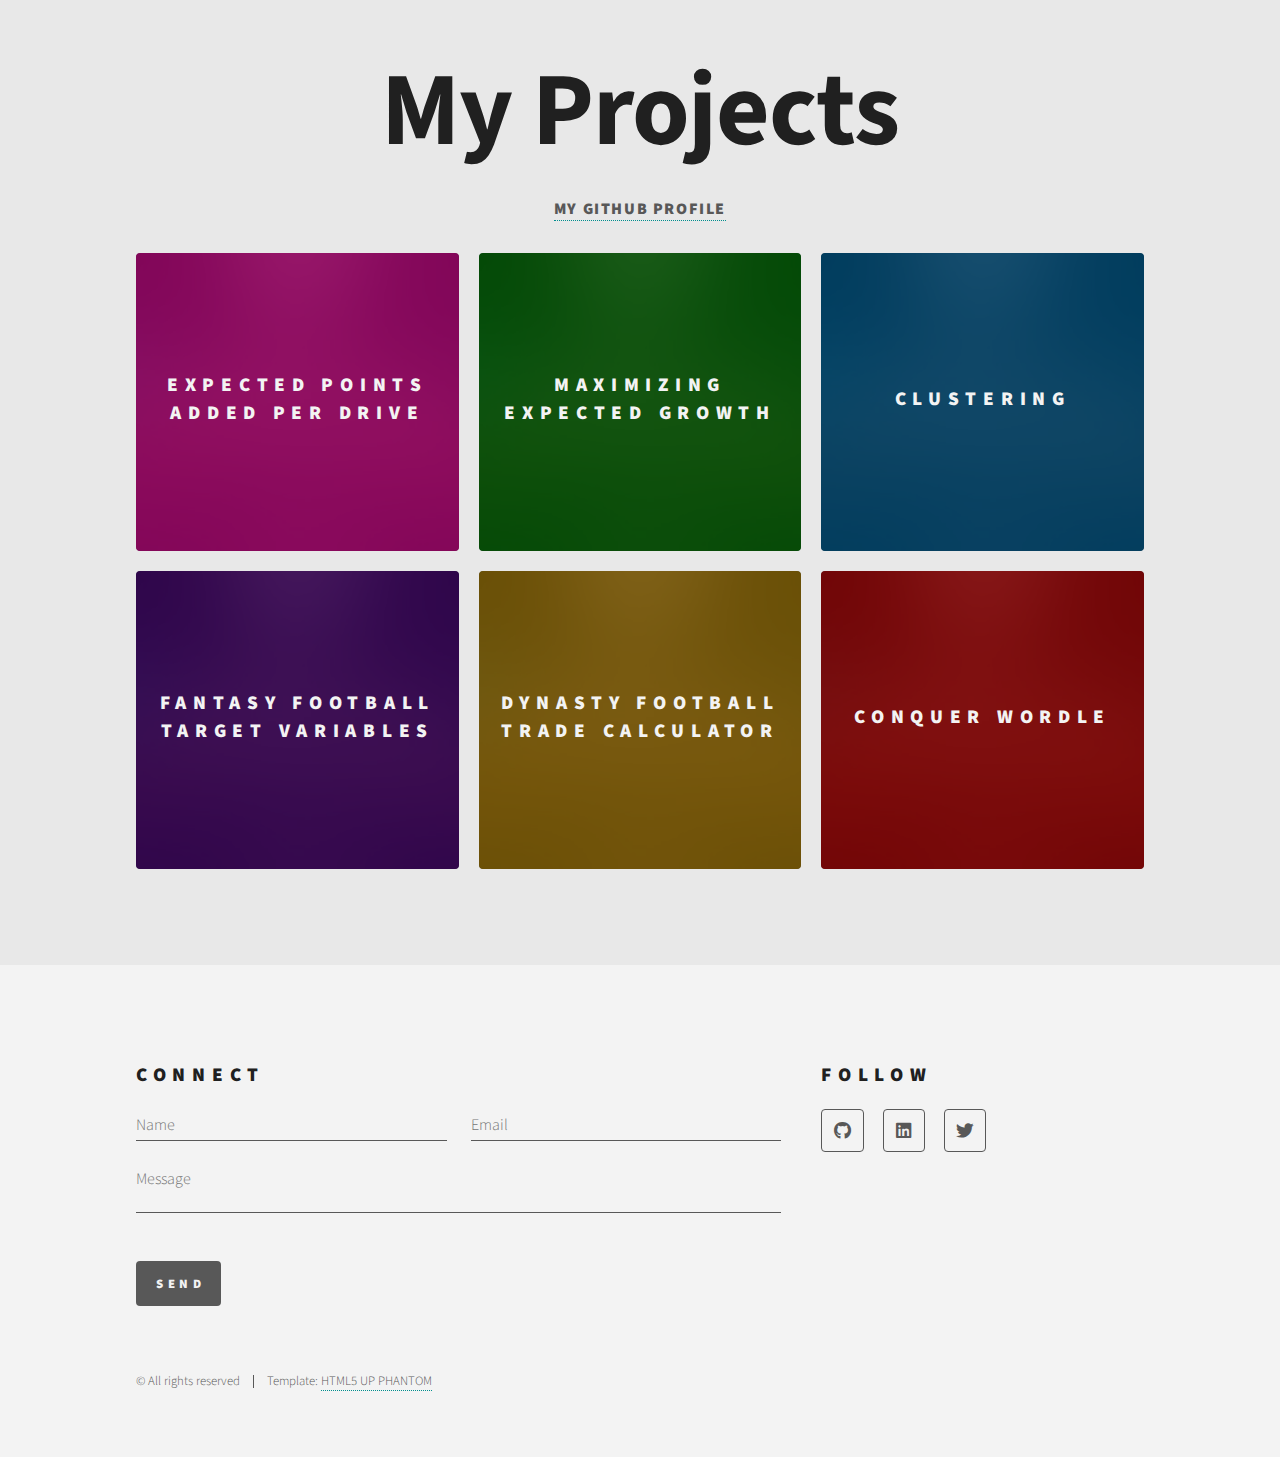
==== commit 8b0630a1: "Expected Points Added per Drive" ====
--- a/index.html
+++ b/index.html
@@ -30,9 +30,31 @@
 								<h3><a href="https://github.com/ConnerEvans">My Github Profile</a></h3>
 							</header>
 							<section class="tiles">
+								<article class="style5">
+									<span class="image">
+										<img src="images/Tile_Background.jpg" alt="" />
+									</span>
+									<a href="expected_points_added_per_drive.html">
+										<h2>Expected Points Added per Drive</h2>
+										<div class="content">
+											<p>Data. Cleaned and ready to use.</p>
+										</div>
+									</a>
+								</article>
+								<article class="style3">
+									<span class="image">
+										<img src="images/Tile_Background.jpg" alt="" />
+									</span>
+									<a href="maximizing_expected_growth.html"> <!-- href="generic.html" -->
+										<h2>Maximizing Expected Growth</h2>
+										<div class="content">
+											<p>How much should you bet?</p>
+										</div>
+									</a>
+								</article>
 								<article class="style2">
 									<span class="image">
-										<img src="images/pic03.jpg" alt="" />
+										<img src="images/Tile_Background.jpg" alt="" />
 									</span>
 									<a href="cluster.html">
 										<h2>Clustering</h2>
@@ -41,31 +63,20 @@
 										</div>
 									</a>
 								</article>
-								<article class="style3">
+								<article class="style4">
 									<span class="image">
-										<img src="images/pic03.jpg" alt="" />
-									</span>
-									<a > <!-- href="generic.html" -->
-										<h2>Maximizing Expected Growth</h2>
-										<div class="content">
-											<p>CURRENTLY UNDER CONSTRUCTION</p><!-- How much should you bet? -->
-										</div>
-									</a>
-								</article>
-								<article class="style1">
-									<span class="image">
-										<img src="images/pic03.jpg" alt="" />
+										<img src="images/Tile_Background.jpg" alt="" />
 									</span>
 									<a >
-										<h2>Conquer Wordle</h2>
+										<h2>Fantasy Football Target Variables</h2>
 										<div class="content">
-											<p>CURRENTLY UNDER CONSTRUCTION</p><!-- Devise the best wordle strategies. -->
+											<p>CURRENTLY UNDER CONSTRUCTION</p><!-- A model is only as good as its target. -->
 										</div>
 									</a>
 								</article>
 								<article class="style6">
 									<span class="image">
-										<img src="images/pic03.jpg" alt="" />
+										<img src="images/Tile_Background.jpg" alt="" />
 									</span>
 									<a >
 										<h2>Dynasty Football Trade Calculator</h2>
@@ -74,26 +85,14 @@
 										</div>
 									</a>
 								</article>
-								<article class="style5">
+								<article class="style1">
 									<span class="image">
-										<img src="images/pic03.jpg" alt="" />
+										<img src="images/Tile_Background.jpg" alt="" />
 									</span>
 									<a >
-										<h2>Expected Points per Drive</h2>
+										<h2>Conquer Wordle</h2>
 										<div class="content">
-											<p>CURRENTLY UNDER CONSTRUCTION</p><!-- Data. Cleaned and ready to use. -->
-										</div>
-									</a>
-								</article>
-								<article class="style4">
-									<span class="image">
-										<img src="images/pic03.jpg" alt="" />
-									</span>
-									<a 
-									>
-										<h2>Fantasy Football Target Variables</h2>
-										<div class="content">
-											<p>CURRENTLY UNDER CONSTRUCTION</p><!-- A model is only as good as its target. -->
+											<p>CURRENTLY UNDER CONSTRUCTION</p><!-- Devise the best wordle strategies. -->
 										</div>
 									</a>
 								</article>
--- a/assets/css/main.css
+++ b/assets/css/main.css
@@ -21,6 +21,10 @@
 	--tile5: #a10066;
 	--tile6: #835c00;
    }
+
+html {
+	scroll-behavior: smooth;
+}
 
 html, body, div, span, applet, object,
 iframe, h1, h2, h3, h4, h5, h6, h7, h8, p, blockquote,
@@ -160,7 +164,7 @@
 		-ms-transition: border-bottom-color 0.2s ease, color 0.2s ease;
 		transition: border-bottom-color 0.2s ease, color 0.2s ease;
 		text-decoration: none;
-		color: #ff0000;
+		color: var(--primary_text);
 		border-bottom: dotted 1px var(--highlight);
 	}
 
@@ -274,6 +278,23 @@
 		letter-spacing: 0em;
 		line-height: 1.0em;
 		color: var(--primary_text);
+	}
+
+	.h9 {
+		font-size: 3.0em;
+		margin: -1.2em 0 .1em 0;
+		letter-spacing: 0.05em;
+		font-weight: 700;
+		text-transform: capitalize;
+		color: var(--primary_text);
+		text-align: center;
+	}
+
+	.center {
+		display: block;
+		margin-left: auto;
+		margin-right: auto;
+		width: 50%;
 	}
 
 	br {
@@ -2443,13 +2464,13 @@
 	}
 
 		table tbody tr {
-			border: solid 1px #ff0000;
+			border: solid 1px var(--primary_text);
 			border-left: 0;
 			border-right: 0;
 		}
 
 			table tbody tr:nth-child(2n + 1) {
-				background-color: #ff0000;
+				background-color: var(--tile_text);
 			}
 
 		table td {
